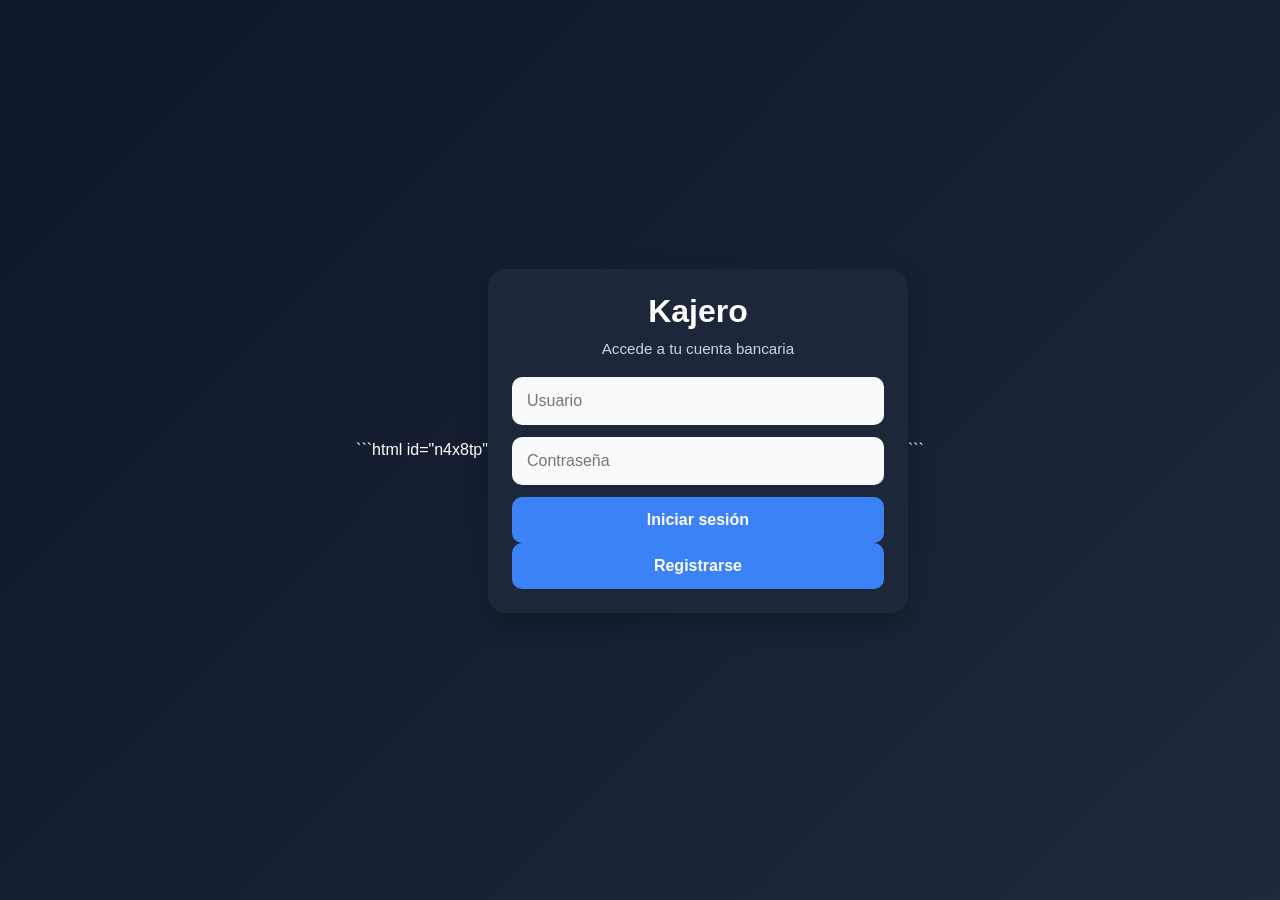
==== dashboard.html @ 487c522b "fix pages" ====
<!DOCTYPE html>
<html lang="es">
<head>
    <meta charset="UTF-8">
    <meta name="viewport" content="width=device-width, initial-scale=1.0">
    <title>Kajero Dashboard</title>
    <link rel="stylesheet" href="styles.css">
</head>
<body>

<div class="container">

    <div class="card">
        <h1>Kajero</h1>
        <p class="subtitle">Simulador bancario</p>

        <div class="balance-box">
            <span>Saldo actual</span>
            <h2 id="balance">$0</h2>
        </div>
    </div>

    <div class="card">
        <h2>Depositar</h2>

        <input 
            id="depositAmount"
            type="number"
            min="1"
            placeholder="Ingrese el monto"
        >

        <button type="button" onclick="deposit()">
            Depositar
        </button>
    </div>

    <div class="card">
        <h2>Retirar</h2>

        <input 
            id="withdrawAmount"
            type="number"
            min="1"
            placeholder="Ingrese el monto"
        >

        <button type="button" onclick="withdraw()">
            Retirar
        </button>
    </div>

    <div class="card">
        <h2>Transferir</h2>

        <input 
            id="toUser"
            type="text"
            placeholder="Usuario destino"
            autocomplete="off"
        >

        <input 
            id="transferAmount"
            type="number"
            min="1"
            placeholder="Monto a transferir"
        >

        <button type="button" onclick="transfer()">
            Transferir
        </button>
    </div>

    <button 
        type="button"
        class="logout-btn"
        onclick="logout()"
    >
        Cerrar sesión
    </button>

</div>

<script src="storage.js"></script>
<script src="app.js"></script>

</body>
</html>
---- styles.css ----
* {
    margin: 0;
    padding: 0;
    box-sizing: border-box;
}

body {
    background: linear-gradient(
        135deg,
        #0f172a,
        #1e293b
    );

    font-family: Arial, sans-serif;
    color: white;

    min-height: 100vh;

    display: flex;
    justify-content: center;
    align-items: center;

    padding: 20px;
}

.container {
    width: 100%;
    max-width: 420px;
}

.card {
    background: rgba(30, 41, 59, 0.95);

    padding: 24px;
    margin-bottom: 18px;

    border-radius: 18px;

    box-shadow:
        0 10px 25px rgba(0, 0, 0, 0.25);

    backdrop-filter: blur(10px);
}

h1 {
    text-align: center;
    font-size: 2rem;
    margin-bottom: 10px;
}

h2 {
    margin-bottom: 15px;
    font-size: 1.1rem;
}

h3 {
    text-align: center;
    font-size: 2rem;
    margin-top: 10px;
}

.subtitle {
    text-align: center;
    color: #cbd5e1;
    margin-bottom: 20px;
    font-size: 0.95rem;
}

.balance-box {
    background: rgba(15, 23, 42, 0.8);

    padding: 18px;

    border-radius: 14px;

    text-align: center;
}

.balance-box span {
    color: #94a3b8;
    font-size: 0.9rem;
}

input {
    width: 100%;

    padding: 14px;

    margin-bottom: 12px;

    border: 1px solid transparent;
    border-radius: 10px;

    background: #f8fafc;
    color: #0f172a;

    font-size: 1rem;

    outline: none;

    transition: 0.3s;
}

input:focus {
    border-color: #3b82f6;
}

button {
    width: 100%;

    padding: 14px;

    border: none;
    border-radius: 10px;

    background: #3b82f6;
    color: white;

    font-size: 1rem;
    font-weight: bold;

    cursor: pointer;

    transition: 0.3s;
}

button:hover {
    transform: translateY(-2px);
    opacity: 0.95;
}

.btn {
    display: block;

    width: 100%;

    text-align: center;

    background: #22c55e;
    color: white;

    text-decoration: none;

    padding: 14px;

    border-radius: 10px;

    margin-top: 20px;

    font-weight: bold;

    transition: 0.3s;
}

.btn:hover {
    transform: translateY(-2px);
    opacity: 0.95;
}

.logout-btn {
    background: #ef4444;
}

@media (max-width: 480px) {
    .container {
        max-width: 100%;
    }

    .card {
        padding: 20px;
    }

    h1 {
        font-size: 1.8rem;
    }

    h3 {
        font-size: 1.7rem;
    }
}
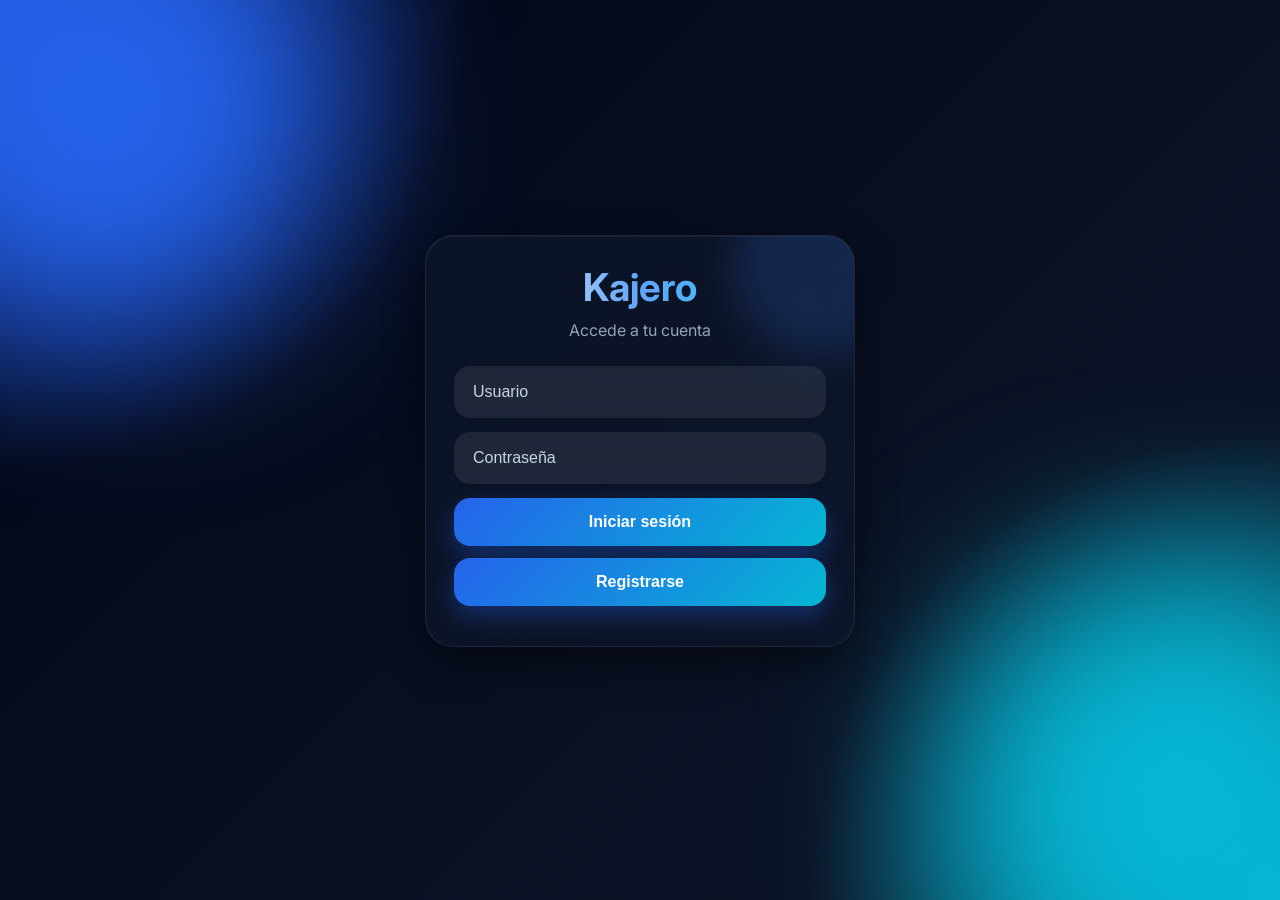
==== commit deba4b4d: "dash responsive" ====
--- a/dashboard.html
+++ b/dashboard.html
@@ -3,80 +3,144 @@
 <head>
     <meta charset="UTF-8">
     <meta name="viewport" content="width=device-width, initial-scale=1.0">
-    <title>Kajero Dashboard</title>
+    <title>Kajero | Dashboard</title>
+
     <link rel="stylesheet" href="styles.css">
+
+    <link
+        rel="stylesheet"
+        href="https://cdnjs.cloudflare.com/ajax/libs/font-awesome/6.5.2/css/all.min.css"
+    >
 </head>
 <body>
 
 <div class="container">
 
     <div class="card">
-        <h1>Kajero</h1>
-        <p class="subtitle">Simulador bancario</p>
+
+        <h1>
+            <i class="fa-solid fa-building-columns"></i>
+            Kajero
+        </h1>
+
+        <p class="subtitle">
+            Panel bancario digital
+        </p>
 
         <div class="balance-box">
-            <span>Saldo actual</span>
-            <h2 id="balance">$0</h2>
+
+            <span>
+                <i class="fa-solid fa-wallet"></i>
+                Saldo disponible
+            </span>
+
+            <h3 id="balance">$ 0</h3>
+
         </div>
+
     </div>
 
     <div class="card">
-        <h2>Depositar</h2>
 
-        <input 
-            id="depositAmount"
-            type="number"
-            min="1"
-            placeholder="Ingrese el monto"
+        <h2>
+            <i class="fa-solid fa-money-bill-trend-up"></i>
+            Depositar dinero
+        </h2>
+
+        <div class="input-group">
+
+            <input
+                id="depositAmount"
+                type="number"
+                min="1"
+                placeholder="Ingrese el monto"
+            >
+
+        </div>
+
+        <button
+            type="button"
+            onclick="deposit()"
         >
-
-        <button type="button" onclick="deposit()">
+            <i class="fa-solid fa-circle-plus"></i>
             Depositar
         </button>
+
     </div>
 
     <div class="card">
-        <h2>Retirar</h2>
 
-        <input 
-            id="withdrawAmount"
-            type="number"
-            min="1"
-            placeholder="Ingrese el monto"
+        <h2>
+            <i class="fa-solid fa-money-bill-wave"></i>
+            Retirar dinero
+        </h2>
+
+        <div class="input-group">
+
+            <input
+                id="withdrawAmount"
+                type="number"
+                min="1"
+                placeholder="Ingrese el monto"
+            >
+
+        </div>
+
+        <button
+            type="button"
+            onclick="withdraw()"
         >
-
-        <button type="button" onclick="withdraw()">
+            <i class="fa-solid fa-circle-minus"></i>
             Retirar
         </button>
+
     </div>
 
     <div class="card">
-        <h2>Transferir</h2>
 
-        <input 
-            id="toUser"
-            type="text"
-            placeholder="Usuario destino"
-            autocomplete="off"
+        <h2>
+            <i class="fa-solid fa-paper-plane"></i>
+            Transferencia
+        </h2>
+
+        <div class="input-group">
+
+            <input
+                id="toUser"
+                type="text"
+                placeholder="Usuario destino"
+                autocomplete="off"
+            >
+
+        </div>
+
+        <div class="input-group">
+
+            <input
+                id="transferAmount"
+                type="number"
+                min="1"
+                placeholder="Monto a transferir"
+            >
+
+        </div>
+
+        <button
+            type="button"
+            onclick="transfer()"
         >
-
-        <input 
-            id="transferAmount"
-            type="number"
-            min="1"
-            placeholder="Monto a transferir"
-        >
-
-        <button type="button" onclick="transfer()">
+            <i class="fa-solid fa-arrow-right-arrow-left"></i>
             Transferir
         </button>
+
     </div>
 
-    <button 
+    <button
         type="button"
         class="logout-btn"
         onclick="logout()"
     >
+        <i class="fa-solid fa-right-from-bracket"></i>
         Cerrar sesión
     </button>
 
--- a/styles.css
+++ b/styles.css
@@ -1,180 +1,449 @@
-* {
-    margin: 0;
-    padding: 0;
-    box-sizing: border-box;
-}
-
-body {
-    background: linear-gradient(
+@import url('https://fonts.googleapis.com/css2?family=Inter:wght@400;500;600;700&display=swap');
+
+*{
+    margin:0;
+    padding:0;
+    box-sizing:border-box;
+}
+
+:root{
+    --bg1:#020617;
+    --bg2:#0f172a;
+    --card:rgba(15,23,42,.72);
+    --glass:rgba(255,255,255,.08);
+    --primary:#3b82f6;
+    --secondary:#06b6d4;
+    --success:#22c55e;
+    --danger:#ef4444;
+    --text:#ffffff;
+    --muted:#94a3b8;
+}
+
+body{
+    min-height:100vh;
+
+    display:flex;
+    justify-content:center;
+    align-items:center;
+
+    padding:25px;
+
+    overflow-x:hidden;
+
+    font-family:'Inter',sans-serif;
+
+    color:var(--text);
+
+    background:
+    radial-gradient(circle at top left,#1d4ed8 0%,transparent 30%),
+    radial-gradient(circle at bottom right,#06b6d4 0%,transparent 30%),
+    linear-gradient(135deg,var(--bg1),var(--bg2));
+
+    position:relative;
+}
+
+/* FONDO ANIMADO */
+
+body::before,
+body::after{
+    content:"";
+
+    position:fixed;
+
+    width:450px;
+    height:450px;
+
+    border-radius:50%;
+
+    filter:blur(90px);
+
+    z-index:-1;
+
+    animation:float 10s infinite alternate ease-in-out;
+}
+
+body::before{
+    background:#2563eb;
+    top:-120px;
+    left:-120px;
+}
+
+body::after{
+    background:#06b6d4;
+    bottom:-120px;
+    right:-120px;
+}
+
+@keyframes float{
+    from{
+        transform:translateY(0px) translateX(0px);
+    }
+
+    to{
+        transform:translateY(30px) translateX(20px);
+    }
+}
+
+.container{
+    width:100%;
+    max-width:430px;
+}
+
+/* TARJETAS */
+
+.card{
+    position:relative;
+
+    background:var(--card);
+
+    backdrop-filter:blur(18px);
+
+    border:1px solid rgba(255,255,255,.08);
+
+    border-radius:28px;
+
+    padding:28px;
+
+    margin-bottom:18px;
+
+    overflow:hidden;
+
+    box-shadow:
+    0 15px 40px rgba(0,0,0,.45),
+    inset 0 1px 0 rgba(255,255,255,.05);
+
+    animation:fadeUp .7s ease;
+}
+
+.card::before{
+    content:"";
+
+    position:absolute;
+
+    width:180px;
+    height:180px;
+
+    background:rgba(59,130,246,.18);
+
+    border-radius:50%;
+
+    top:-60px;
+    right:-60px;
+
+    filter:blur(20px);
+}
+
+@keyframes fadeUp{
+    from{
+        opacity:0;
+        transform:translateY(30px);
+    }
+
+    to{
+        opacity:1;
+        transform:translateY(0);
+    }
+}
+
+/* TITULOS */
+
+h1{
+    font-size:2.4rem;
+
+    text-align:center;
+
+    margin-bottom:8px;
+
+    font-weight:700;
+
+    background:linear-gradient(
+        90deg,
+        #ffffff,
+        #60a5fa,
+        #22d3ee
+    );
+
+    -webkit-background-clip:text;
+    -webkit-text-fill-color:transparent;
+}
+
+h2{
+    font-size:1.1rem;
+    margin-bottom:15px;
+    font-weight:600;
+}
+
+h3{
+    font-size:2.3rem;
+
+    text-align:center;
+
+    margin-top:10px;
+
+    font-weight:700;
+}
+
+.subtitle{
+    text-align:center;
+
+    color:var(--muted);
+
+    margin-bottom:24px;
+
+    line-height:1.5;
+}
+
+/* BALANCE */
+
+.balance-box{
+    background:linear-gradient(
         135deg,
-        #0f172a,
-        #1e293b
-    );
-
-    font-family: Arial, sans-serif;
-    color: white;
-
-    min-height: 100vh;
-
-    display: flex;
-    justify-content: center;
-    align-items: center;
-
-    padding: 20px;
-}
-
-.container {
-    width: 100%;
-    max-width: 420px;
-}
-
-.card {
-    background: rgba(30, 41, 59, 0.95);
-
-    padding: 24px;
-    margin-bottom: 18px;
-
-    border-radius: 18px;
-
-    box-shadow:
-        0 10px 25px rgba(0, 0, 0, 0.25);
-
-    backdrop-filter: blur(10px);
-}
-
-h1 {
-    text-align: center;
-    font-size: 2rem;
-    margin-bottom: 10px;
-}
-
-h2 {
-    margin-bottom: 15px;
-    font-size: 1.1rem;
-}
-
-h3 {
-    text-align: center;
-    font-size: 2rem;
-    margin-top: 10px;
-}
-
-.subtitle {
-    text-align: center;
-    color: #cbd5e1;
-    margin-bottom: 20px;
-    font-size: 0.95rem;
-}
-
-.balance-box {
-    background: rgba(15, 23, 42, 0.8);
-
-    padding: 18px;
-
-    border-radius: 14px;
-
-    text-align: center;
-}
-
-.balance-box span {
-    color: #94a3b8;
-    font-size: 0.9rem;
-}
-
-input {
-    width: 100%;
-
-    padding: 14px;
-
-    margin-bottom: 12px;
-
-    border: 1px solid transparent;
-    border-radius: 10px;
-
-    background: #f8fafc;
-    color: #0f172a;
-
-    font-size: 1rem;
-
-    outline: none;
-
-    transition: 0.3s;
-}
-
-input:focus {
-    border-color: #3b82f6;
-}
-
-button {
-    width: 100%;
-
-    padding: 14px;
-
-    border: none;
-    border-radius: 10px;
-
-    background: #3b82f6;
-    color: white;
-
-    font-size: 1rem;
-    font-weight: bold;
-
-    cursor: pointer;
-
-    transition: 0.3s;
-}
-
-button:hover {
-    transform: translateY(-2px);
-    opacity: 0.95;
-}
-
-.btn {
-    display: block;
-
-    width: 100%;
-
-    text-align: center;
-
-    background: #22c55e;
-    color: white;
-
-    text-decoration: none;
-
-    padding: 14px;
-
-    border-radius: 10px;
-
-    margin-top: 20px;
-
-    font-weight: bold;
-
-    transition: 0.3s;
-}
-
-.btn:hover {
-    transform: translateY(-2px);
-    opacity: 0.95;
-}
-
-.logout-btn {
-    background: #ef4444;
-}
-
-@media (max-width: 480px) {
-    .container {
-        max-width: 100%;
-    }
-
-    .card {
-        padding: 20px;
-    }
-
-    h1 {
-        font-size: 1.8rem;
-    }
-
-    h3 {
-        font-size: 1.7rem;
+        rgba(59,130,246,.2),
+        rgba(6,182,212,.15)
+    );
+
+    border:1px solid rgba(255,255,255,.08);
+
+    border-radius:22px;
+
+    padding:22px;
+
+    text-align:center;
+
+    box-shadow:
+    inset 0 0 20px rgba(255,255,255,.03);
+}
+
+.balance-box span{
+    color:#cbd5e1;
+    font-size:.95rem;
+}
+
+/* INPUTS */
+
+.input-group{
+    position:relative;
+}
+
+input{
+    width:100%;
+
+    padding:16px 18px;
+
+    margin-bottom:14px;
+
+    border-radius:16px;
+
+    border:1px solid transparent;
+
+    background:rgba(255,255,255,.08);
+
+    color:white;
+
+    font-size:1rem;
+
+    outline:none;
+
+    transition:.35s;
+
+    backdrop-filter:blur(10px);
+}
+
+input::placeholder{
+    color:#cbd5e1;
+}
+
+input:focus{
+    border-color:#60a5fa;
+
+    transform:translateY(-2px);
+
+    box-shadow:
+    0 0 0 4px rgba(59,130,246,.15),
+    0 8px 20px rgba(59,130,246,.15);
+}
+
+/* BOTONES */
+
+button,
+.btn{
+    width:100%;
+
+    border:none;
+
+    padding:15px;
+
+    border-radius:16px;
+
+    cursor:pointer;
+
+    font-size:1rem;
+    font-weight:700;
+
+    transition:.35s;
+
+    position:relative;
+
+    overflow:hidden;
+}
+
+button{
+    background:linear-gradient(
+        135deg,
+        #2563eb,
+        #06b6d4
+    );
+
+    color:white;
+
+    margin-bottom:12px;
+
+    box-shadow:
+    0 10px 25px rgba(37,99,235,.35);
+}
+
+button::before,
+.btn::before{
+    content:"";
+
+    position:absolute;
+
+    top:0;
+    left:-100%;
+
+    width:100%;
+    height:100%;
+
+    background:linear-gradient(
+        120deg,
+        transparent,
+        rgba(255,255,255,.25),
+        transparent
+    );
+
+    transition:.6s;
+}
+
+button:hover::before,
+.btn:hover::before{
+    left:100%;
+}
+
+button:hover,
+.btn:hover{
+    transform:translateY(-4px) scale(1.01);
+
+    box-shadow:
+    0 18px 35px rgba(37,99,235,.45);
+}
+
+button:active,
+.btn:active{
+    transform:scale(.98);
+}
+
+.btn{
+    display:flex;
+    justify-content:center;
+    align-items:center;
+
+    text-decoration:none;
+
+    background:linear-gradient(
+        135deg,
+        #22c55e,
+        #16a34a
+    );
+
+    color:white;
+
+    margin-top:20px;
+}
+
+/* BOTON LOGOUT */
+
+.logout-btn{
+    background:linear-gradient(
+        135deg,
+        #ef4444,
+        #dc2626
+    );
+
+    box-shadow:
+    0 10px 25px rgba(239,68,68,.35);
+}
+
+/* SCROLL */
+
+::-webkit-scrollbar{
+    width:8px;
+}
+
+::-webkit-scrollbar-thumb{
+    background:#334155;
+    border-radius:20px;
+}
+
+/* RESPONSIVE */
+
+@media(max-width:768px){
+
+    body{
+        padding:18px;
+        align-items:flex-start;
+    }
+
+    .container{
+        max-width:100%;
+    }
+
+    .card{
+        padding:24px;
+        border-radius:24px;
+    }
+
+    h1{
+        font-size:2rem;
+    }
+
+    h3{
+        font-size:1.9rem;
+    }
+
+    input{
+        padding:15px;
+    }
+
+    button,
+    .btn{
+        padding:15px;
+    }
+}
+
+@media(max-width:480px){
+
+    body{
+        padding:14px;
+    }
+
+    .card{
+        padding:20px;
+        border-radius:22px;
+    }
+
+    h1{
+        font-size:1.8rem;
+    }
+
+    h2{
+        font-size:1rem;
+    }
+
+    h3{
+        font-size:1.7rem;
+    }
+
+    .subtitle{
+        font-size:.9rem;
     }
 }
